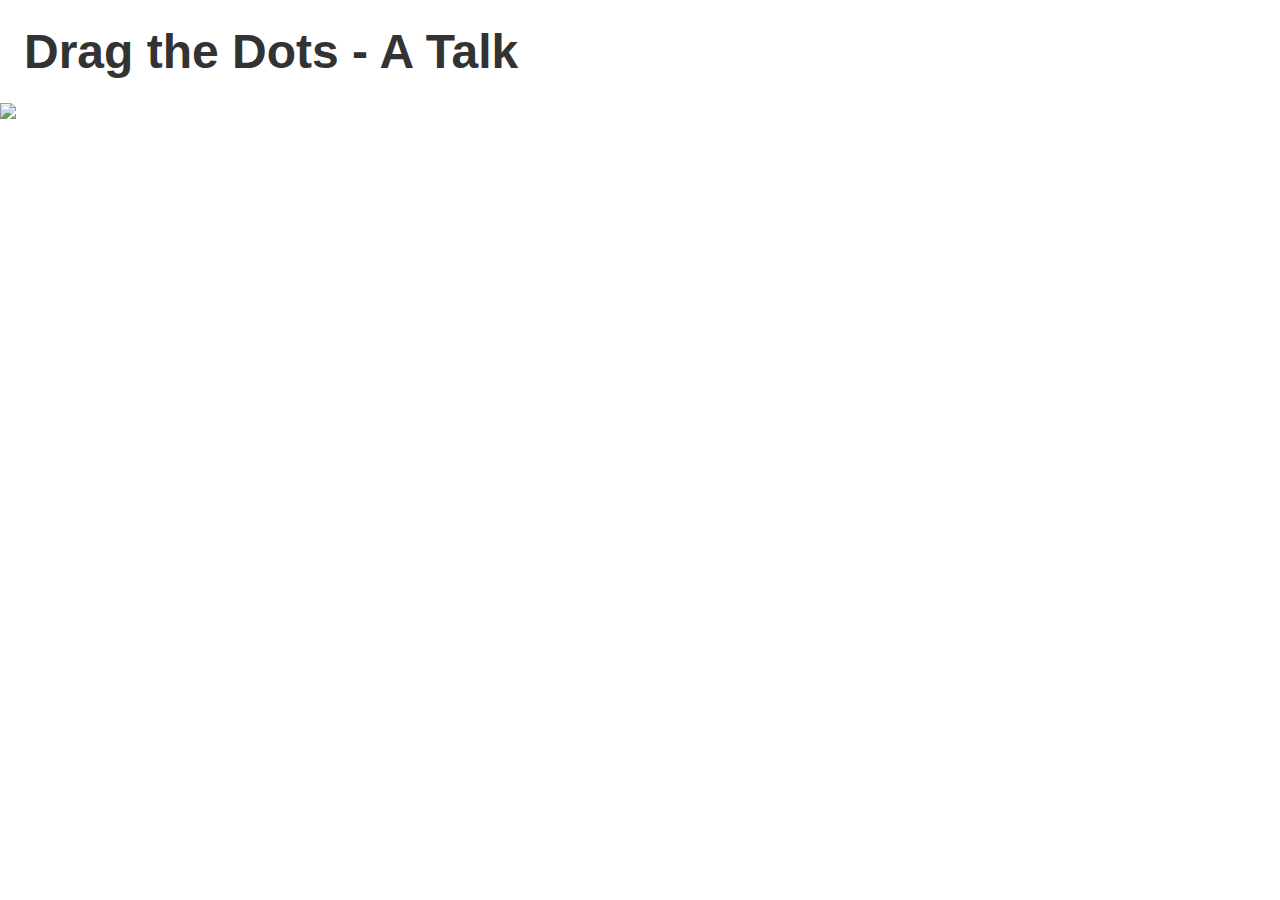
==== index.html @ fb2d1c5e "basic structure in place" ====
<!DOCTYPE>
<html>
  <head>
    <title>Drag the Dots - A Talk</title>
    <link rel="stylesheet" href="stylesheets/style.css">
    <script src='javascripts/jquery.js'></script>
    <script src="javascripts/app.js"></script>
  </head>
  <body>
    <section class='active'>
      <h2>Drag the Dots - A Talk</h2>
      <img src='#'>
    </section>
    <section>
      <h1>What is Drag the Dots?</h1>
      <ul>
        <li>A simple mobile game</li>
        <li>built with phonegap</li>
        <li>released in iOS and google play stores</li>
      </ul>
    </section>
    <section>
      <h1>How was it made? (technical)</h1>
      <ul>
        <li>Phonegap</li>
        <li>Single Page App</li>
        <li>jQuery Draggable/trig</li>
        <li>coffeescript</li>
        <li>event driven</li>
        <li>JSONP</li>
        <li>local storage</li>
      </ul>
    </section>
    <section>
      <h2>Phonegap</h2>
      <ul>
        <li>Phonegap is a native wrapper around html/css/js</li>
        <li>Everything is in a webview with a few apis</li>
        <li>Cross platform: iOS/Android/windows phone/blackberry etc</li>
        <li>Easy to write if you knwo html css/js</li>
        <li>lacks native ui/performance</li>
        <li>ideal for go it alone projects</li>
      </ul>
    </section>
    <section>
      <h2>Single Page App</h2>
      <ul>
        <li>All the markup is in one page</li>
        <li>Use JS to show and hide divs as screens</li>
        <li>JS variables are persisted due to lack of page reloads</li>
        <li>consistent styling/state</li>
      </ul>
    </section>
    <section>
      <h2>jQuery Draggable/trig</h2>
      <ul>
        <li>Simple core game mechanic</li>
        <li>stated off by just dragging divs around</li>
        <li>assigned each div a target to 'hit'</li>
        <li>simple maths using x/y/radius to determine if they collide</li>
        <li>on collision trigger the next state</li>
      </ul>
    </section>
    <section>
      <h2>coffeescript</h2>
      <ul>
        <li>coffeescript is a language that compiles to javascript</li>
        <li>Each piece of divisible functionality is seperated into a coffeescript class</li>
        <li>This structure has made it easier to add new functionality and improve areas</li>
        <li>An example of this is an experimental branch with multi touch instead of jquery ui draggable.</li>
      </ul>
    </section>
    <section>
      <h2>Event Driven</h2>
      <ul>
        <li>to keep concerns seperated alot of activity was bound to events</li>
        <li>These events allowed layouts gameplay ui screens and timers to be seperate</li>
        <li>events made it easy to hook in analytics and storage of interaction data</li>
        <li>events made for easy debugging, findt he event that isnt firing there's your bug!</li>
      </ul>
    </section>
    <section>
      <h2>JSONP</h2>
      <ul>
        <li>All of the communication with the server makes use of JSONP</li>
        <li>JSONP is a method by which you can aysnchronously communicate iwt ha server that is not your own.</li>
        <li>becuase phonegap games are not served in a traditional sense there is no chance for CORS or similar</li>
        <li>Ideally in time I will replace these jsonP calls with built in game services from apple/google.</li>
      </ul>
    </section>
    <section>
      <h2>local storage</h2>
      <ul>
        <li>In order to persist data in phonegame you have ot use the localstorage api</li>
        <li>it is a sim[ple key/value pairing via a few simple commands</li>
        <li>The local high scores and preferences are stored in local storage</li>
        <li>Local storage can theoretically be lost at any point so you can't rely upon it</li>
      </ul>
    </section>
    <section>
      <h1>How was it made? (theoretical)</h1>
      <ul>
        <li>simple mechanic</li>
        <li>multiple levels</li>
        <li>persisting user data</li>
        <li>compulsion</li>
        <li>competition</li>
        <li>updates</li>
      </ul>
    </section>
    <section>
      <h2>simple mechanic</h2>
      <ul>
        <li>People like dragging things</li>
        <li>Typically a isngle game lasts under 30 seconds</li>
        <li>The gamei s always the same, drag the dots</li>
        <li>By varying the configuration/environments the game has some variety</li>
      </ul>
    </section>
    <section>
      <h2>multiple levels</h2>
      <ul>
        <li>More levels allow different users to have preferences</li>
        <li>by adding levels there is an obvious way to extend interest in the game and provide further value</li>
        <li>Existing levels can be modified by changing colourschemes/designs</li>
      </ul>
    </section>
    <section>
      <h2>persisting user data</h2>
      <ul>
        <li>By keeping a local highscore the user is reminded how they are doin gand how far they have come</li>
        <li>data such as hits/misses/time spent are being recorded</li>
        <li>In time achievements will be unlockable for all kinds of interactions improiving engagement.</li>
      </ul>
    </section>
    <section>
      <h2>compulsion</h2>
      <ul>
        <li>After each game you get presented with a score and a chance to play again.</li>
        <li>Typically the user iwll know they can od better and will be driven to again</li>
        <li>the idea of just one more go is a powerful one</li>
        <li>by playing the game repeatedly it becomes a thing to do in the player's mind and they might well be hooked!</li>
      </ul>
    </section>
    <section>
      <h2>competition</h2>
      <ul>
        <li>The Introduction of a leadboard was devisive</li>
        <li>it encouraged some to aspire to rank highly in the leaderboards</li>
        <li>others were actively put off because 'I could never get that score'</li>
        <li>The introduction of a weekly scoreboard to democratise the process backfired</li>
        <li>Engagement has dropped over time</li>
      </ul>
    </section>
    <section>
      <h2>updates</h2>
      <ul>
        <li>Writing and maintaining updates is a huge part of games now</li>
        <li>releasing early and often is a powerful tool to
         react and provide a better experience</li>
        <li>by slowing/stopping releases over christmas I may have shot myself in the foot</li>
        <li>Many games are sustained and refreshedb y new releases</li>
      </ul>
    </section>
    <section>
      <h1>release process</h1>
      <ul>
        <li>signing up</li>
        <li>which platforms?</li>
        <li>phonegap build</li>
        <li>the cycle</li>
        <li>testing</li>
        <li>pricing</li>
      </ul>
    </section>
    <section>
      <h2>signing up</h2>
      <ul>
        <li>sign up to phonegap</li>
        <li>sign up to play store</li>
        <li>sign up to ios developer license</li>
      </ul>
    </section>
    <section>
      <h2>which platforms?</h2>
      <ul>
        <li>Android - quick release cycle</li>
        <li>iOS - large (wealthy) user base</li>
        <li>windows phone - niche market/windows development</li>
      </ul>
    </section>
    <section>
      <h2>phonegap build</h2>
      <ul>
        <li>Service provided by phonegap</li>
        <li>pulls and packages a github repo</li>
        <li>you provide certificates/provisioning</li>
        <li>downloadable ipas/apks etc</li>
      </ul>
    </section>
    <section>
      <h2>the cycle</h2>
      <ul>
        <li>write code</li>
        <li>test code</li>
        <li>push code</li>
        <li>build code</li>
        <li>test code</li>
        <li>amend code</li>
        <li>test code</li>
        <li>release code</li>
      </ul>
    </section>
    <section>
      <h2>testing</h2>
      <ul>
        <li>host code locally on a server</li>
        <li>Test in chrome first (as its webkit)</li>
        <li>Test in iOS simulator</li>
        <li>Test on android device in browser</li>
        <li>phonegap build test</li>
        <li>test on android device (as an app)</li>
        <li>test on ios device(as an app)</li>
      </ul>
    </section>
    <section>
      <h2>pricing</h2>
      <ul>
        <li>FREE!</li>
        <li>I chose free because i wasn't sure of the product and the value it would provide.</li>
        <li>as a first app released i wanted low barrier to entry for new users</li>
        <li>next app will have a longer dev cycle and be 69p</li>
        <li>tax issues and international release issues for paid apps</li>
      </ul>
    </section>
    <section>
      <h1>What next?</h1>
      <ul>
        <li>more releases</li>
        <li>multiplayer locally (ipad),</li>
        <li>more levels, new ui.</li>
        <li>hopefully other developers/designers.</li>
        <li>better code formatting.</li>
        <li>colour themes</li>
        <li>sponsorship/partnering.</li>
      </ul>
    </section>
    <section>
      <h2>more releases</h2>
      <ul>
        <li>getting back up to speed and a better pattern for releases is good</li>
        <li>idelaly eveyr two weeks or so release new functionality</li>
        <li>bundling releases too close is annoying for the user and exhausting for the developer</li>
        <li>regular releases brings order.</li>
      </ul>
    </section>
    <section>
      <h2>multiplayer locally (ipad),</h2>
      <ul>
        <li>I want to engage more with tablet users</li>
        <li>local multiplayer is lacking these days</li>
        <li>game could be pushed in new directions</li>
      </ul>
    </section>
    <section>
      <h2>more levels, new ui.</h2>
      <ul>
        <li>I have a new UI that i'm working on.</li>
        <li>as well as new levels</li>
        <li>making better use of screen real estate will improve the overall user experience</li>
        <li>more levels with better structure will help to give the game direction</li>
        <li>unlocking a level provides an alternative personal achievement to beating your own score.</li>
      </ul>
    </section>
    <section>
      <h2>hopefully other developers/designers.</h2>
      <ul>
        <li>its tough to have the discipline to keep going with one dev</li>
        <li>More developers/designers will bring new ideas</li>
        <li>working as a team gives you more than just manpower</li>
      </ul>
    </section>
    <section>
      <h2>better code formatting.</h2>
      <ul>
        <li>I think my code could be more modular and extensible</li>
        <li>I'd like to take some drag the dots code onto new projects without it affecting gameplay (screens etc)</li>
      </ul>
    </section>
    <section>
      <h2>colour themes</h2>
      <ul>
        <li>pretty colours!</li>
        <li>my colourschemes are pretty arbitrary</li>
        <li>contributed/branded colourschemes can help promote worthy projects</li>
        <li>more choice for a user is often a good thing</li>
      </ul>
    </section>
    <section>
      <h2>sponsorship/partnering.</h2>
      <ul>
        <li>again more heads are better than one</li>
        <li>If i could monetize the game i could justify devoting more time to improving it</li>
        <li>I'm reluctant to 'sell out' but it'd help the development no end!</li>
      </ul>
    </section>
    <section>
      <h2>Questions?</h2>
      <img src='images/gordon.jpg'>
    </section>
  </body>
</html>
---- stylesheets/style.css ----
body {
  margin: 0;
  padding: 0;
  font-family: sans-serif;
  width: 100%;
}

blockquote {
  background-color: #333;
  color: white;
  padding: 24px;
  font-family: "courier new";
  font-size: 24px;
  font-weight: bold; 
  display:block;
}

section {
  position: absolute;
  color: #333;
  width: 100%;
  display:none;
}

h2 {
  font-size: 48px;
  margin: 24px; }

ul li{
  font-size:36px;
  margin-bottom:12px;
}
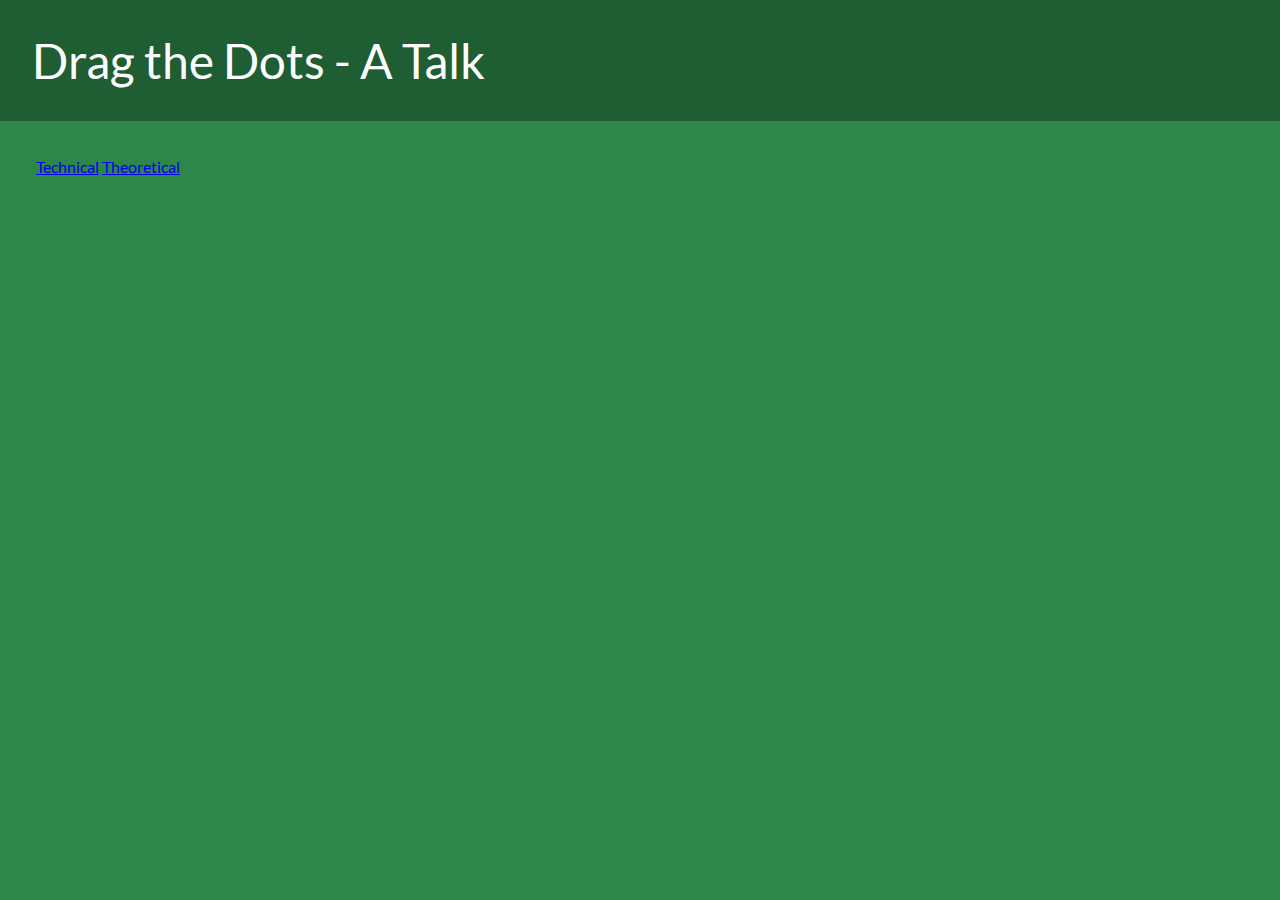
==== commit 663dd54c: "bisection and early styling" ====
--- a/index.html
+++ b/index.html
@@ -9,304 +9,8 @@
   <body>
     <section class='active'>
       <h2>Drag the Dots - A Talk</h2>
-      <img src='#'>
-    </section>
-    <section>
-      <h1>What is Drag the Dots?</h1>
-      <ul>
-        <li>A simple mobile game</li>
-        <li>built with phonegap</li>
-        <li>released in iOS and google play stores</li>
-      </ul>
-    </section>
-    <section>
-      <h1>How was it made? (technical)</h1>
-      <ul>
-        <li>Phonegap</li>
-        <li>Single Page App</li>
-        <li>jQuery Draggable/trig</li>
-        <li>coffeescript</li>
-        <li>event driven</li>
-        <li>JSONP</li>
-        <li>local storage</li>
-      </ul>
-    </section>
-    <section>
-      <h2>Phonegap</h2>
-      <ul>
-        <li>Phonegap is a native wrapper around html/css/js</li>
-        <li>Everything is in a webview with a few apis</li>
-        <li>Cross platform: iOS/Android/windows phone/blackberry etc</li>
-        <li>Easy to write if you knwo html css/js</li>
-        <li>lacks native ui/performance</li>
-        <li>ideal for go it alone projects</li>
-      </ul>
-    </section>
-    <section>
-      <h2>Single Page App</h2>
-      <ul>
-        <li>All the markup is in one page</li>
-        <li>Use JS to show and hide divs as screens</li>
-        <li>JS variables are persisted due to lack of page reloads</li>
-        <li>consistent styling/state</li>
-      </ul>
-    </section>
-    <section>
-      <h2>jQuery Draggable/trig</h2>
-      <ul>
-        <li>Simple core game mechanic</li>
-        <li>stated off by just dragging divs around</li>
-        <li>assigned each div a target to 'hit'</li>
-        <li>simple maths using x/y/radius to determine if they collide</li>
-        <li>on collision trigger the next state</li>
-      </ul>
-    </section>
-    <section>
-      <h2>coffeescript</h2>
-      <ul>
-        <li>coffeescript is a language that compiles to javascript</li>
-        <li>Each piece of divisible functionality is seperated into a coffeescript class</li>
-        <li>This structure has made it easier to add new functionality and improve areas</li>
-        <li>An example of this is an experimental branch with multi touch instead of jquery ui draggable.</li>
-      </ul>
-    </section>
-    <section>
-      <h2>Event Driven</h2>
-      <ul>
-        <li>to keep concerns seperated alot of activity was bound to events</li>
-        <li>These events allowed layouts gameplay ui screens and timers to be seperate</li>
-        <li>events made it easy to hook in analytics and storage of interaction data</li>
-        <li>events made for easy debugging, findt he event that isnt firing there's your bug!</li>
-      </ul>
-    </section>
-    <section>
-      <h2>JSONP</h2>
-      <ul>
-        <li>All of the communication with the server makes use of JSONP</li>
-        <li>JSONP is a method by which you can aysnchronously communicate iwt ha server that is not your own.</li>
-        <li>becuase phonegap games are not served in a traditional sense there is no chance for CORS or similar</li>
-        <li>Ideally in time I will replace these jsonP calls with built in game services from apple/google.</li>
-      </ul>
-    </section>
-    <section>
-      <h2>local storage</h2>
-      <ul>
-        <li>In order to persist data in phonegame you have ot use the localstorage api</li>
-        <li>it is a sim[ple key/value pairing via a few simple commands</li>
-        <li>The local high scores and preferences are stored in local storage</li>
-        <li>Local storage can theoretically be lost at any point so you can't rely upon it</li>
-      </ul>
-    </section>
-    <section>
-      <h1>How was it made? (theoretical)</h1>
-      <ul>
-        <li>simple mechanic</li>
-        <li>multiple levels</li>
-        <li>persisting user data</li>
-        <li>compulsion</li>
-        <li>competition</li>
-        <li>updates</li>
-      </ul>
-    </section>
-    <section>
-      <h2>simple mechanic</h2>
-      <ul>
-        <li>People like dragging things</li>
-        <li>Typically a isngle game lasts under 30 seconds</li>
-        <li>The gamei s always the same, drag the dots</li>
-        <li>By varying the configuration/environments the game has some variety</li>
-      </ul>
-    </section>
-    <section>
-      <h2>multiple levels</h2>
-      <ul>
-        <li>More levels allow different users to have preferences</li>
-        <li>by adding levels there is an obvious way to extend interest in the game and provide further value</li>
-        <li>Existing levels can be modified by changing colourschemes/designs</li>
-      </ul>
-    </section>
-    <section>
-      <h2>persisting user data</h2>
-      <ul>
-        <li>By keeping a local highscore the user is reminded how they are doin gand how far they have come</li>
-        <li>data such as hits/misses/time spent are being recorded</li>
-        <li>In time achievements will be unlockable for all kinds of interactions improiving engagement.</li>
-      </ul>
-    </section>
-    <section>
-      <h2>compulsion</h2>
-      <ul>
-        <li>After each game you get presented with a score and a chance to play again.</li>
-        <li>Typically the user iwll know they can od better and will be driven to again</li>
-        <li>the idea of just one more go is a powerful one</li>
-        <li>by playing the game repeatedly it becomes a thing to do in the player's mind and they might well be hooked!</li>
-      </ul>
-    </section>
-    <section>
-      <h2>competition</h2>
-      <ul>
-        <li>The Introduction of a leadboard was devisive</li>
-        <li>it encouraged some to aspire to rank highly in the leaderboards</li>
-        <li>others were actively put off because 'I could never get that score'</li>
-        <li>The introduction of a weekly scoreboard to democratise the process backfired</li>
-        <li>Engagement has dropped over time</li>
-      </ul>
-    </section>
-    <section>
-      <h2>updates</h2>
-      <ul>
-        <li>Writing and maintaining updates is a huge part of games now</li>
-        <li>releasing early and often is a powerful tool to
-         react and provide a better experience</li>
-        <li>by slowing/stopping releases over christmas I may have shot myself in the foot</li>
-        <li>Many games are sustained and refreshedb y new releases</li>
-      </ul>
-    </section>
-    <section>
-      <h1>release process</h1>
-      <ul>
-        <li>signing up</li>
-        <li>which platforms?</li>
-        <li>phonegap build</li>
-        <li>the cycle</li>
-        <li>testing</li>
-        <li>pricing</li>
-      </ul>
-    </section>
-    <section>
-      <h2>signing up</h2>
-      <ul>
-        <li>sign up to phonegap</li>
-        <li>sign up to play store</li>
-        <li>sign up to ios developer license</li>
-      </ul>
-    </section>
-    <section>
-      <h2>which platforms?</h2>
-      <ul>
-        <li>Android - quick release cycle</li>
-        <li>iOS - large (wealthy) user base</li>
-        <li>windows phone - niche market/windows development</li>
-      </ul>
-    </section>
-    <section>
-      <h2>phonegap build</h2>
-      <ul>
-        <li>Service provided by phonegap</li>
-        <li>pulls and packages a github repo</li>
-        <li>you provide certificates/provisioning</li>
-        <li>downloadable ipas/apks etc</li>
-      </ul>
-    </section>
-    <section>
-      <h2>the cycle</h2>
-      <ul>
-        <li>write code</li>
-        <li>test code</li>
-        <li>push code</li>
-        <li>build code</li>
-        <li>test code</li>
-        <li>amend code</li>
-        <li>test code</li>
-        <li>release code</li>
-      </ul>
-    </section>
-    <section>
-      <h2>testing</h2>
-      <ul>
-        <li>host code locally on a server</li>
-        <li>Test in chrome first (as its webkit)</li>
-        <li>Test in iOS simulator</li>
-        <li>Test on android device in browser</li>
-        <li>phonegap build test</li>
-        <li>test on android device (as an app)</li>
-        <li>test on ios device(as an app)</li>
-      </ul>
-    </section>
-    <section>
-      <h2>pricing</h2>
-      <ul>
-        <li>FREE!</li>
-        <li>I chose free because i wasn't sure of the product and the value it would provide.</li>
-        <li>as a first app released i wanted low barrier to entry for new users</li>
-        <li>next app will have a longer dev cycle and be 69p</li>
-        <li>tax issues and international release issues for paid apps</li>
-      </ul>
-    </section>
-    <section>
-      <h1>What next?</h1>
-      <ul>
-        <li>more releases</li>
-        <li>multiplayer locally (ipad),</li>
-        <li>more levels, new ui.</li>
-        <li>hopefully other developers/designers.</li>
-        <li>better code formatting.</li>
-        <li>colour themes</li>
-        <li>sponsorship/partnering.</li>
-      </ul>
-    </section>
-    <section>
-      <h2>more releases</h2>
-      <ul>
-        <li>getting back up to speed and a better pattern for releases is good</li>
-        <li>idelaly eveyr two weeks or so release new functionality</li>
-        <li>bundling releases too close is annoying for the user and exhausting for the developer</li>
-        <li>regular releases brings order.</li>
-      </ul>
-    </section>
-    <section>
-      <h2>multiplayer locally (ipad),</h2>
-      <ul>
-        <li>I want to engage more with tablet users</li>
-        <li>local multiplayer is lacking these days</li>
-        <li>game could be pushed in new directions</li>
-      </ul>
-    </section>
-    <section>
-      <h2>more levels, new ui.</h2>
-      <ul>
-        <li>I have a new UI that i'm working on.</li>
-        <li>as well as new levels</li>
-        <li>making better use of screen real estate will improve the overall user experience</li>
-        <li>more levels with better structure will help to give the game direction</li>
-        <li>unlocking a level provides an alternative personal achievement to beating your own score.</li>
-      </ul>
-    </section>
-    <section>
-      <h2>hopefully other developers/designers.</h2>
-      <ul>
-        <li>its tough to have the discipline to keep going with one dev</li>
-        <li>More developers/designers will bring new ideas</li>
-        <li>working as a team gives you more than just manpower</li>
-      </ul>
-    </section>
-    <section>
-      <h2>better code formatting.</h2>
-      <ul>
-        <li>I think my code could be more modular and extensible</li>
-        <li>I'd like to take some drag the dots code onto new projects without it affecting gameplay (screens etc)</li>
-      </ul>
-    </section>
-    <section>
-      <h2>colour themes</h2>
-      <ul>
-        <li>pretty colours!</li>
-        <li>my colourschemes are pretty arbitrary</li>
-        <li>contributed/branded colourschemes can help promote worthy projects</li>
-        <li>more choice for a user is often a good thing</li>
-      </ul>
-    </section>
-    <section>
-      <h2>sponsorship/partnering.</h2>
-      <ul>
-        <li>again more heads are better than one</li>
-        <li>If i could monetize the game i could justify devoting more time to improving it</li>
-        <li>I'm reluctant to 'sell out' but it'd help the development no end!</li>
-      </ul>
-    </section>
-    <section>
-      <h2>Questions?</h2>
-      <img src='images/gordon.jpg'>
+      <a href="technical.html" class="decider">Technical</a>
+      <a href="theoretical.html" class="decider">Theoretical</a>
     </section>
   </body>
 </html>--- a/stylesheets/style.css
+++ b/stylesheets/style.css
@@ -1,9 +1,450 @@
-body {
-  margin: 0;
-  padding: 0;
-  font-family: sans-serif;
+/*!
+ *  Font Awesome 4.0.3 by @davegandy - http://fontawesome.io - @fontawesome
+ *  License - http://fontawesome.io/license (Font: SIL OFL 1.1, CSS: MIT License)
+ */@font-face{font-family:'FontAwesome';src:url('fonts/fontawesome-webfont.eot?v=4.0.3');src:url('fonts/fontawesome-webfont.eot?#iefix&v=4.0.3') format('embedded-opentype'),url('fonts/fontawesome-webfont.woff?v=4.0.3') format('woff'),url('fonts/fontawesome-webfont.ttf?v=4.0.3') format('truetype'),url('fonts/fontawesome-webfont.svg?v=4.0.3#fontawesomeregular') format('svg');font-weight:normal;font-style:normal}.fa{display:inline-block;font-family:FontAwesome;font-style:normal;font-weight:normal;line-height:1;-webkit-font-smoothing:antialiased;-moz-osx-font-smoothing:grayscale}.fa-lg{font-size:1.3333333333333333em;line-height:.75em;vertical-align:-15%}.fa-2x{font-size:2em}.fa-3x{font-size:3em}.fa-4x{font-size:4em}.fa-5x{font-size:5em}.fa-fw{width:1.2857142857142858em;text-align:center}.fa-ul{padding-left:0;margin-left:2.142857142857143em;list-style-type:none}.fa-ul>li{position:relative}.fa-li{position:absolute;left:-2.142857142857143em;width:2.142857142857143em;top:.14285714285714285em;text-align:center}.fa-li.fa-lg{left:-1.8571428571428572em}.fa-border{padding:.2em .25em .15em;border:solid .08em #eee;border-radius:.1em}.pull-right{float:right}.pull-left{float:left}.fa.pull-left{margin-right:.3em}.fa.pull-right{margin-left:.3em}.fa-spin{-webkit-animation:spin 2s infinite linear;-moz-animation:spin 2s infinite linear;-o-animation:spin 2s infinite linear;animation:spin 2s infinite linear}@-moz-keyframes spin{0%{-moz-transform:rotate(0deg)}100%{-moz-transform:rotate(359deg)}}@-webkit-keyframes spin{0%{-webkit-transform:rotate(0deg)}100%{-webkit-transform:rotate(359deg)}}@-o-keyframes spin{0%{-o-transform:rotate(0deg)}100%{-o-transform:rotate(359deg)}}@-ms-keyframes spin{0%{-ms-transform:rotate(0deg)}100%{-ms-transform:rotate(359deg)}}@keyframes spin{0%{transform:rotate(0deg)}100%{transform:rotate(359deg)}}.fa-rotate-90{filter:progid:DXImageTransform.Microsoft.BasicImage(rotation=1);-webkit-transform:rotate(90deg);-moz-transform:rotate(90deg);-ms-transform:rotate(90deg);-o-transform:rotate(90deg);transform:rotate(90deg)}.fa-rotate-180{filter:progid:DXImageTransform.Microsoft.BasicImage(rotation=2);-webkit-transform:rotate(180deg);-moz-transform:rotate(180deg);-ms-transform:rotate(180deg);-o-transform:rotate(180deg);transform:rotate(180deg)}.fa-rotate-270{filter:progid:DXImageTransform.Microsoft.BasicImage(rotation=3);-webkit-transform:rotate(270deg);-moz-transform:rotate(270deg);-ms-transform:rotate(270deg);-o-transform:rotate(270deg);transform:rotate(270deg)}.fa-flip-horizontal{filter:progid:DXImageTransform.Microsoft.BasicImage(rotation=0,mirror=1);-webkit-transform:scale(-1,1);-moz-transform:scale(-1,1);-ms-transform:scale(-1,1);-o-transform:scale(-1,1);transform:scale(-1,1)}.fa-flip-vertical{filter:progid:DXImageTransform.Microsoft.BasicImage(rotation=2,mirror=1);-webkit-transform:scale(1,-1);-moz-transform:scale(1,-1);-ms-transform:scale(1,-1);-o-transform:scale(1,-1);transform:scale(1,-1)}.fa-stack{position:relative;display:inline-block;width:2em;height:2em;line-height:2em;vertical-align:middle}.fa-stack-1x,.fa-stack-2x{position:absolute;left:0;width:100%;text-align:center}.fa-stack-1x{line-height:inherit}.fa-stack-2x{font-size:2em}.fa-inverse{color:#fff}.fa-glass:before{content:"\f000"}.fa-music:before{content:"\f001"}.fa-search:before{content:"\f002"}.fa-envelope-o:before{content:"\f003"}.fa-heart:before{content:"\f004"}.fa-star:before{content:"\f005"}.fa-star-o:before{content:"\f006"}.fa-user:before{content:"\f007"}.fa-film:before{content:"\f008"}.fa-th-large:before{content:"\f009"}.fa-th:before{content:"\f00a"}.fa-th-list:before{content:"\f00b"}.fa-check:before{content:"\f00c"}.fa-times:before{content:"\f00d"}.fa-search-plus:before{content:"\f00e"}.fa-search-minus:before{content:"\f010"}.fa-power-off:before{content:"\f011"}.fa-signal:before{content:"\f012"}.fa-gear:before,.fa-cog:before{content:"\f013"}.fa-trash-o:before{content:"\f014"}.fa-home:before{content:"\f015"}.fa-file-o:before{content:"\f016"}.fa-clock-o:before{content:"\f017"}.fa-road:before{content:"\f018"}.fa-download:before{content:"\f019"}.fa-arrow-circle-o-down:before{content:"\f01a"}.fa-arrow-circle-o-up:before{content:"\f01b"}.fa-inbox:before{content:"\f01c"}.fa-play-circle-o:before{content:"\f01d"}.fa-rotate-right:before,.fa-repeat:before{content:"\f01e"}.fa-refresh:before{content:"\f021"}.fa-list-alt:before{content:"\f022"}.fa-lock:before{content:"\f023"}.fa-flag:before{content:"\f024"}.fa-headphones:before{content:"\f025"}.fa-volume-off:before{content:"\f026"}.fa-volume-down:before{content:"\f027"}.fa-volume-up:before{content:"\f028"}.fa-qrcode:before{content:"\f029"}.fa-barcode:before{content:"\f02a"}.fa-tag:before{content:"\f02b"}.fa-tags:before{content:"\f02c"}.fa-book:before{content:"\f02d"}.fa-bookmark:before{content:"\f02e"}.fa-print:before{content:"\f02f"}.fa-camera:before{content:"\f030"}.fa-font:before{content:"\f031"}.fa-bold:before{content:"\f032"}.fa-italic:before{content:"\f033"}.fa-text-height:before{content:"\f034"}.fa-text-width:before{content:"\f035"}.fa-align-left:before{content:"\f036"}.fa-align-center:before{content:"\f037"}.fa-align-right:before{content:"\f038"}.fa-align-justify:before{content:"\f039"}.fa-list:before{content:"\f03a"}.fa-dedent:before,.fa-outdent:before{content:"\f03b"}.fa-indent:before{content:"\f03c"}.fa-video-camera:before{content:"\f03d"}.fa-picture-o:before{content:"\f03e"}.fa-pencil:before{content:"\f040"}.fa-map-marker:before{content:"\f041"}.fa-adjust:before{content:"\f042"}.fa-tint:before{content:"\f043"}.fa-edit:before,.fa-pencil-square-o:before{content:"\f044"}.fa-share-square-o:before{content:"\f045"}.fa-check-square-o:before{content:"\f046"}.fa-arrows:before{content:"\f047"}.fa-step-backward:before{content:"\f048"}.fa-fast-backward:before{content:"\f049"}.fa-backward:before{content:"\f04a"}.fa-play:before{content:"\f04b"}.fa-pause:before{content:"\f04c"}.fa-stop:before{content:"\f04d"}.fa-forward:before{content:"\f04e"}.fa-fast-forward:before{content:"\f050"}.fa-step-forward:before{content:"\f051"}.fa-eject:before{content:"\f052"}.fa-chevron-left:before{content:"\f053"}.fa-chevron-right:before{content:"\f054"}.fa-plus-circle:before{content:"\f055"}.fa-minus-circle:before{content:"\f056"}.fa-times-circle:before{content:"\f057"}.fa-check-circle:before{content:"\f058"}.fa-question-circle:before{content:"\f059"}.fa-info-circle:before{content:"\f05a"}.fa-crosshairs:before{content:"\f05b"}.fa-times-circle-o:before{content:"\f05c"}.fa-check-circle-o:before{content:"\f05d"}.fa-ban:before{content:"\f05e"}.fa-arrow-left:before{content:"\f060"}.fa-arrow-right:before{content:"\f061"}.fa-arrow-up:before{content:"\f062"}.fa-arrow-down:before{content:"\f063"}.fa-mail-forward:before,.fa-share:before{content:"\f064"}.fa-expand:before{content:"\f065"}.fa-compress:before{content:"\f066"}.fa-plus:before{content:"\f067"}.fa-minus:before{content:"\f068"}.fa-asterisk:before{content:"\f069"}.fa-exclamation-circle:before{content:"\f06a"}.fa-gift:before{content:"\f06b"}.fa-leaf:before{content:"\f06c"}.fa-fire:before{content:"\f06d"}.fa-eye:before{content:"\f06e"}.fa-eye-slash:before{content:"\f070"}.fa-warning:before,.fa-exclamation-triangle:before{content:"\f071"}.fa-plane:before{content:"\f072"}.fa-calendar:before{content:"\f073"}.fa-random:before{content:"\f074"}.fa-comment:before{content:"\f075"}.fa-magnet:before{content:"\f076"}.fa-chevron-up:before{content:"\f077"}.fa-chevron-down:before{content:"\f078"}.fa-retweet:before{content:"\f079"}.fa-shopping-cart:before{content:"\f07a"}.fa-folder:before{content:"\f07b"}.fa-folder-open:before{content:"\f07c"}.fa-arrows-v:before{content:"\f07d"}.fa-arrows-h:before{content:"\f07e"}.fa-bar-chart-o:before{content:"\f080"}.fa-twitter-square:before{content:"\f081"}.fa-facebook-square:before{content:"\f082"}.fa-camera-retro:before{content:"\f083"}.fa-key:before{content:"\f084"}.fa-gears:before,.fa-cogs:before{content:"\f085"}.fa-comments:before{content:"\f086"}.fa-thumbs-o-up:before{content:"\f087"}.fa-thumbs-o-down:before{content:"\f088"}.fa-star-half:before{content:"\f089"}.fa-heart-o:before{content:"\f08a"}.fa-sign-out:before{content:"\f08b"}.fa-linkedin-square:before{content:"\f08c"}.fa-thumb-tack:before{content:"\f08d"}.fa-external-link:before{content:"\f08e"}.fa-sign-in:before{content:"\f090"}.fa-trophy:before{content:"\f091"}.fa-github-square:before{content:"\f092"}.fa-upload:before{content:"\f093"}.fa-lemon-o:before{content:"\f094"}.fa-phone:before{content:"\f095"}.fa-square-o:before{content:"\f096"}.fa-bookmark-o:before{content:"\f097"}.fa-phone-square:before{content:"\f098"}.fa-twitter:before{content:"\f099"}.fa-facebook:before{content:"\f09a"}.fa-github:before{content:"\f09b"}.fa-unlock:before{content:"\f09c"}.fa-credit-card:before{content:"\f09d"}.fa-rss:before{content:"\f09e"}.fa-hdd-o:before{content:"\f0a0"}.fa-bullhorn:before{content:"\f0a1"}.fa-bell:before{content:"\f0f3"}.fa-certificate:before{content:"\f0a3"}.fa-hand-o-right:before{content:"\f0a4"}.fa-hand-o-left:before{content:"\f0a5"}.fa-hand-o-up:before{content:"\f0a6"}.fa-hand-o-down:before{content:"\f0a7"}.fa-arrow-circle-left:before{content:"\f0a8"}.fa-arrow-circle-right:before{content:"\f0a9"}.fa-arrow-circle-up:before{content:"\f0aa"}.fa-arrow-circle-down:before{content:"\f0ab"}.fa-globe:before{content:"\f0ac"}.fa-wrench:before{content:"\f0ad"}.fa-tasks:before{content:"\f0ae"}.fa-filter:before{content:"\f0b0"}.fa-briefcase:before{content:"\f0b1"}.fa-arrows-alt:before{content:"\f0b2"}.fa-group:before,.fa-users:before{content:"\f0c0"}.fa-chain:before,.fa-link:before{content:"\f0c1"}.fa-cloud:before{content:"\f0c2"}.fa-flask:before{content:"\f0c3"}.fa-cut:before,.fa-scissors:before{content:"\f0c4"}.fa-copy:before,.fa-files-o:before{content:"\f0c5"}.fa-paperclip:before{content:"\f0c6"}.fa-save:before,.fa-floppy-o:before{content:"\f0c7"}.fa-square:before{content:"\f0c8"}.fa-bars:before{content:"\f0c9"}.fa-list-ul:before{content:"\f0ca"}.fa-list-ol:before{content:"\f0cb"}.fa-strikethrough:before{content:"\f0cc"}.fa-underline:before{content:"\f0cd"}.fa-table:before{content:"\f0ce"}.fa-magic:before{content:"\f0d0"}.fa-truck:before{content:"\f0d1"}.fa-pinterest:before{content:"\f0d2"}.fa-pinterest-square:before{content:"\f0d3"}.fa-google-plus-square:before{content:"\f0d4"}.fa-google-plus:before{content:"\f0d5"}.fa-money:before{content:"\f0d6"}.fa-caret-down:before{content:"\f0d7"}.fa-caret-up:before{content:"\f0d8"}.fa-caret-left:before{content:"\f0d9"}.fa-caret-right:before{content:"\f0da"}.fa-columns:before{content:"\f0db"}.fa-unsorted:before,.fa-sort:before{content:"\f0dc"}.fa-sort-down:before,.fa-sort-asc:before{content:"\f0dd"}.fa-sort-up:before,.fa-sort-desc:before{content:"\f0de"}.fa-envelope:before{content:"\f0e0"}.fa-linkedin:before{content:"\f0e1"}.fa-rotate-left:before,.fa-undo:before{content:"\f0e2"}.fa-legal:before,.fa-gavel:before{content:"\f0e3"}.fa-dashboard:before,.fa-tachometer:before{content:"\f0e4"}.fa-comment-o:before{content:"\f0e5"}.fa-comments-o:before{content:"\f0e6"}.fa-flash:before,.fa-bolt:before{content:"\f0e7"}.fa-sitemap:before{content:"\f0e8"}.fa-umbrella:before{content:"\f0e9"}.fa-paste:before,.fa-clipboard:before{content:"\f0ea"}.fa-lightbulb-o:before{content:"\f0eb"}.fa-exchange:before{content:"\f0ec"}.fa-cloud-download:before{content:"\f0ed"}.fa-cloud-upload:before{content:"\f0ee"}.fa-user-md:before{content:"\f0f0"}.fa-stethoscope:before{content:"\f0f1"}.fa-suitcase:before{content:"\f0f2"}.fa-bell-o:before{content:"\f0a2"}.fa-coffee:before{content:"\f0f4"}.fa-cutlery:before{content:"\f0f5"}.fa-file-text-o:before{content:"\f0f6"}.fa-building-o:before{content:"\f0f7"}.fa-hospital-o:before{content:"\f0f8"}.fa-ambulance:before{content:"\f0f9"}.fa-medkit:before{content:"\f0fa"}.fa-fighter-jet:before{content:"\f0fb"}.fa-beer:before{content:"\f0fc"}.fa-h-square:before{content:"\f0fd"}.fa-plus-square:before{content:"\f0fe"}.fa-angle-double-left:before{content:"\f100"}.fa-angle-double-right:before{content:"\f101"}.fa-angle-double-up:before{content:"\f102"}.fa-angle-double-down:before{content:"\f103"}.fa-angle-left:before{content:"\f104"}.fa-angle-right:before{content:"\f105"}.fa-angle-up:before{content:"\f106"}.fa-angle-down:before{content:"\f107"}.fa-desktop:before{content:"\f108"}.fa-laptop:before{content:"\f109"}.fa-tablet:before{content:"\f10a"}.fa-mobile-phone:before,.fa-mobile:before{content:"\f10b"}.fa-circle-o:before{content:"\f10c"}.fa-quote-left:before{content:"\f10d"}.fa-quote-right:before{content:"\f10e"}.fa-spinner:before{content:"\f110"}.fa-circle:before{content:"\f111"}.fa-mail-reply:before,.fa-reply:before{content:"\f112"}.fa-github-alt:before{content:"\f113"}.fa-folder-o:before{content:"\f114"}.fa-folder-open-o:before{content:"\f115"}.fa-smile-o:before{content:"\f118"}.fa-frown-o:before{content:"\f119"}.fa-meh-o:before{content:"\f11a"}.fa-gamepad:before{content:"\f11b"}.fa-keyboard-o:before{content:"\f11c"}.fa-flag-o:before{content:"\f11d"}.fa-flag-checkered:before{content:"\f11e"}.fa-terminal:before{content:"\f120"}.fa-code:before{content:"\f121"}.fa-reply-all:before{content:"\f122"}.fa-mail-reply-all:before{content:"\f122"}.fa-star-half-empty:before,.fa-star-half-full:before,.fa-star-half-o:before{content:"\f123"}.fa-location-arrow:before{content:"\f124"}.fa-crop:before{content:"\f125"}.fa-code-fork:before{content:"\f126"}.fa-unlink:before,.fa-chain-broken:before{content:"\f127"}.fa-question:before{content:"\f128"}.fa-info:before{content:"\f129"}.fa-exclamation:before{content:"\f12a"}.fa-superscript:before{content:"\f12b"}.fa-subscript:before{content:"\f12c"}.fa-eraser:before{content:"\f12d"}.fa-puzzle-piece:before{content:"\f12e"}.fa-microphone:before{content:"\f130"}.fa-microphone-slash:before{content:"\f131"}.fa-shield:before{content:"\f132"}.fa-calendar-o:before{content:"\f133"}.fa-fire-extinguisher:before{content:"\f134"}.fa-rocket:before{content:"\f135"}.fa-maxcdn:before{content:"\f136"}.fa-chevron-circle-left:before{content:"\f137"}.fa-chevron-circle-right:before{content:"\f138"}.fa-chevron-circle-up:before{content:"\f139"}.fa-chevron-circle-down:before{content:"\f13a"}.fa-html5:before{content:"\f13b"}.fa-css3:before{content:"\f13c"}.fa-anchor:before{content:"\f13d"}.fa-unlock-alt:before{content:"\f13e"}.fa-bullseye:before{content:"\f140"}.fa-ellipsis-h:before{content:"\f141"}.fa-ellipsis-v:before{content:"\f142"}.fa-rss-square:before{content:"\f143"}.fa-play-circle:before{content:"\f144"}.fa-ticket:before{content:"\f145"}.fa-minus-square:before{content:"\f146"}.fa-minus-square-o:before{content:"\f147"}.fa-level-up:before{content:"\f148"}.fa-level-down:before{content:"\f149"}.fa-check-square:before{content:"\f14a"}.fa-pencil-square:before{content:"\f14b"}.fa-external-link-square:before{content:"\f14c"}.fa-share-square:before{content:"\f14d"}.fa-compass:before{content:"\f14e"}.fa-toggle-down:before,.fa-caret-square-o-down:before{content:"\f150"}.fa-toggle-up:before,.fa-caret-square-o-up:before{content:"\f151"}.fa-toggle-right:before,.fa-caret-square-o-right:before{content:"\f152"}.fa-euro:before,.fa-eur:before{content:"\f153"}.fa-gbp:before{content:"\f154"}.fa-dollar:before,.fa-usd:before{content:"\f155"}.fa-rupee:before,.fa-inr:before{content:"\f156"}.fa-cny:before,.fa-rmb:before,.fa-yen:before,.fa-jpy:before{content:"\f157"}.fa-ruble:before,.fa-rouble:before,.fa-rub:before{content:"\f158"}.fa-won:before,.fa-krw:before{content:"\f159"}.fa-bitcoin:before,.fa-btc:before{content:"\f15a"}.fa-file:before{content:"\f15b"}.fa-file-text:before{content:"\f15c"}.fa-sort-alpha-asc:before{content:"\f15d"}.fa-sort-alpha-desc:before{content:"\f15e"}.fa-sort-amount-asc:before{content:"\f160"}.fa-sort-amount-desc:before{content:"\f161"}.fa-sort-numeric-asc:before{content:"\f162"}.fa-sort-numeric-desc:before{content:"\f163"}.fa-thumbs-up:before{content:"\f164"}.fa-thumbs-down:before{content:"\f165"}.fa-youtube-square:before{content:"\f166"}.fa-youtube:before{content:"\f167"}.fa-xing:before{content:"\f168"}.fa-xing-square:before{content:"\f169"}.fa-youtube-play:before{content:"\f16a"}.fa-dropbox:before{content:"\f16b"}.fa-stack-overflow:before{content:"\f16c"}.fa-instagram:before{content:"\f16d"}.fa-flickr:before{content:"\f16e"}.fa-adn:before{content:"\f170"}.fa-bitbucket:before{content:"\f171"}.fa-bitbucket-square:before{content:"\f172"}.fa-tumblr:before{content:"\f173"}.fa-tumblr-square:before{content:"\f174"}.fa-long-arrow-down:before{content:"\f175"}.fa-long-arrow-up:before{content:"\f176"}.fa-long-arrow-left:before{content:"\f177"}.fa-long-arrow-right:before{content:"\f178"}.fa-apple:before{content:"\f179"}.fa-windows:before{content:"\f17a"}.fa-android:before{content:"\f17b"}.fa-linux:before{content:"\f17c"}.fa-dribbble:before{content:"\f17d"}.fa-skype:before{content:"\f17e"}.fa-foursquare:before{content:"\f180"}.fa-trello:before{content:"\f181"}.fa-female:before{content:"\f182"}.fa-male:before{content:"\f183"}.fa-gittip:before{content:"\f184"}.fa-sun-o:before{content:"\f185"}.fa-moon-o:before{content:"\f186"}.fa-archive:before{content:"\f187"}.fa-bug:before{content:"\f188"}.fa-vk:before{content:"\f189"}.fa-weibo:before{content:"\f18a"}.fa-renren:before{content:"\f18b"}.fa-pagelines:before{content:"\f18c"}.fa-stack-exchange:before{content:"\f18d"}.fa-arrow-circle-o-right:before{content:"\f18e"}.fa-arrow-circle-o-left:before{content:"\f190"}.fa-toggle-left:before,.fa-caret-square-o-left:before{content:"\f191"}.fa-dot-circle-o:before{content:"\f192"}.fa-wheelchair:before{content:"\f193"}.fa-vimeo-square:before{content:"\f194"}.fa-turkish-lira:before,.fa-try:before{content:"\f195"}.fa-plus-square-o:before{content:"\f196"}
+@font-face {
+  font-family: 'Lato';
+  font-style: normal;
+  font-weight: 300;
+  src: url(light.ttf) format('truetype');
+}
+@font-face {
+  font-family: 'Lato';
+  font-style: normal;
+  font-weight: 400;
+  src: url(normal.ttf) format('truetype');
+}
+@font-face {
+  font-family: 'Lato';
+  font-style: normal;
+  font-weight: 700;
+  src: url(bold.ttf) format('truetype');
+}
+@keyframes rotate
+{
+    from {transform:rotate(0deg);}
+    to {transform:rotate(360deg);}
+}
+
+@-webkit-keyframes rotate /* Safari and Chrome */
+{
+    from {-webkit-transform:rotate(0deg);}
+    to {-webkit-transform:rotate(360deg);}
+}
+
+@keyframes moving
+{
+  0 { 
+    top:0;
+    left:0;  
+  }
+  20% {
+    top:0;
+    left:15px;
+  }
+  40% {
+    top:15px;
+    left:15px;
+  }
+  60% {
+    top:15px;
+    left:0px;
+  }
+  80% {
+    top:5px;
+    left:10px;
+  }
+  100% { 
+    top:0;
+    left:0; 
+  }
+}
+@-webkit-keyframes moving
+{
+  0 { 
+    top:0;
+    left:0;  
+  }
+  20% {
+    top:0;
+    left:15px;
+  }
+  40% {
+    top:15px;
+    left:15px;
+  }
+  60% {
+    top:15px;
+    left:0px;
+  }
+  80% {
+    top:5px;
+    left:10px;
+  }
+  100% { 
+    top:0;
+    left:0; 
+  }
+}
+
+*{
+  -webkit-tap-highlight-color: rgba(0, 0, 0, 0);
+  margin:0;
+  padding:0;
+  -webkit-touch-callout: none;
+  -webkit-user-select: none;
+  -khtml-user-select: none;
+  -moz-user-select: none;
+  -ms-user-select: none;
+  user-select: none;
+  font-weight: 400;
+}
+article{
+  text-align: center;
+}
+.screen{
+  position:absolute;
+  width:100%;
+  box-sizing:border-box;
+  -webkit-box-sizing:border-box;
+  -moz-box-sizing:border-box;
+  -ms-box-sizing:border-box;
+  padding:16px;
+  top:0;
+  left:0;
+  display: none;
+  height:100%;
+}
+#intro{
+  overflow:hidden;
+}
+#container{
+  transform: translate3d(0,0,0);
+  -webkit-transform: translate3d(0,0,0);
+  overflow:hidden;
+}
+#highScores,
+#options,
+#scores,
+#score{
+  height:auto;
+}
+#start nav:last-child a.btn.big{
+  margin-bottom:16px;
+}
+h2{
+  font-size:36px;
+  font-weight:400;
+  color:white;
+  padding: 16px 0;
+  background: rgba(0,0,0,0.3);
+  margin: -16px;
+  margin-bottom:16px;
+  position:relative;
+}
+#container h2{
+  position:absolute;
+  z-index:2000;
+  top:0;
+  left:0;
+  text-align: center;
+  font-size:36px;
+  color:white;
+  width:100%;
+  pointer-events:none;
+  margin:0;
+}
+h2 a.btn.back-menu{
+  z-index:2001;
+  pointer-events:auto;
+  margin-bottom: 0;
+  border-radius: 0;
+  height: 0px;
+  line-height:0;
+  padding: 38px 12px;
+  width: 56px;
+  margin: -16px 0 -16px 0;
+  float:left;
+}
+h3{
+  color:white;
+  font-size:32px;
+  margin-bottom: 16px;
+}
+p{
+  color:white;
+  font-size:16px;
+  margin-bottom:16px;
+}
+p a{
+  color:inherit;
+  font-weight:bold;
+  text-decoration:none;
+}
+.not-name{
+  text-decoration: none;
+  color:white;
+  display:block;
+}
+body{
+  background-color:hsl(140, 50%,35%);
+  font-family:'Lato', sans-serif;
+  transition: background-color 0.25s ease-out;
+}
+table{
+  margin: 0 auto 24px;
+  width:100%;
+  max-width:320px;
+  border-collapse: collapse;
+  border-radius: 2px;
+}
+td, th{
+  padding:4px 8px;
+  text-align: left;
+}
+tr:nth-child(even){
+  background:rgba(255,255,255,0.5);
+}
+thead{
+  background:rgba(0,0,0,0.3);
+  color:white;
+}
+thead th:first-child{
+  border-top-left-radius: 4px;
+}
+thead th:last-child{
+  border-top-right-radius: 4px;
+}
+tbody{
+  background:rgba(255,255,255,0.3);
+  color:#333;
+}
+tbody tr:last-child td:first-child{
+  border-bottom-left-radius: 4px;
+}
+tbody tr:last-child td:last-child{
+  border-bottom-right-radius: 4px;
+}
+button,
+a.btn{
+  text-decoration:none;
+  font-weight:bold;
+  color:rgba(0,0,0,0.6);
+  padding: 12px;
+  border-radius:2px;
+  line-height:16px;
+  margin-bottom: 16px;
+  background:rgba(255,255,255,0.4);
+  border:0;
+  font-size: 16px;
+  cursor:pointer;
+  display:inline-block;
+  vertical-align: top;
+  transition:background 0.5s ease-out;
+}
+a.btn:hover{
+  background:rgba(255,255,255,0.5);
+}
+a.btn:active{
+  background:rgba(255,255,255,0.6);
+}
+button.block,
+a.btn.block{
+  display:block;
+  width:auto;
+  margin-right:0;
+  max-width: 296px;
+  padding: 12px 12px;
+  margin: 0 auto 8px auto;
+}
+a.btn.block.primary{
+  padding:24px 12px;
+  font-size:32px;
+}
+.social{
   width: 100%;
-}
+  margin: 0 auto 8px auto;
+  max-width: 320px;
+  display: table;
+}
+a.btn.block.tweet,
+a.btn.block.facebook{
+  padding:16px;
+  font-size:32px;
+  width:50%;
+  color:white;
+  display:table-cell;
+}
+a.btn.block.tweet{
+  background:#55acee;
+  border-top-right-radius:0;
+  border-bottom-right-radius:0;
+}
+a.btn.block.facebook{
+  background:#3B5998;
+  border-top-left-radius:0;
+  border-bottom-left-radius:0;
+
+}
+nav{
+  font-size:0;
+}
+nav a.btn{
+  margin-right:8px;
+  margin-bottom:8px;
+}
+nav a.btn.big{
+  width:120px;
+  height:60px;
+  font-size:24px;
+  font-weight:lighter;
+  background: rgba(255,255,255,0.7);
+}
+nav a.btn.big.game{
+  background:rgba(255,255,255,0.5);
+  color:rgba(0,0,0,0.6);
+}
+nav a.btn.big:last-child{
+  margin-right:0;
+}
+input[type="text"] {
+  padding: 10px;
+  border: 0;
+  border-radius: 2px;
+  background:rgba(255,255,255,0.8);
+  color:rgba(0,0,0,0.6);
+  font-size: 16px;
+  margin-bottom:8px;
+  -webkit-appearance:none;
+}
+.dot,
+.pseudo_dot{
+  position:absolute;
+  border-radius:30px;
+  width:60px;
+  margin:-30px;
+  height:0;
+  line-height:0;
+  vertical-align: middle;
+  padding: 30px 0;
+  cursor:pointer;
+  color: white;
+  font-size:24px;
+  font-weight:700;
+  z-index:0;
+}
+.dot.ui-draggable-dragging{
+  z-index:10;
+}
+.dot.moving,
+.pseudo_dot.moving{
+  -webkit-transition: top 0.3s ease-out, left 0.3s ease-out;
+  transition: top 0.3s ease-out, left 0.3s ease-out;
+}
+.dot.spinny,
+.pseudo_dot.spinny{
+  animation: rotate 0.4s ease-out infinite;
+  -webkit-animation: rotate 0.4s ease-out infinite;
+  color:#333;
+  background:white;
+}
+.dot.tiny,
+.pseudo_dot.tiny{
+  padding:15px 0;
+  width:30px;
+  font-weight:400;
+  font-size:12px;
+  margin:-15px;
+}
+.dot.no-numbers{
+  color:transparent;
+}
+.dot.moving.ui-draggable-dragging{
+  -webkit-transition: none;
+  -webkit-animation: none;
+  transition: none;
+  animation: none;
+}
+.spinner{
+  display:block;
+  width:32px;
+  height:32px;
+  margin: 0 auto;
+  position:relative;
+  animation: rotate 5s linear infinite;
+  -webkit-animation: rotate 5s linear infinite; /* Safari and Chrome */
+}
+.spinner span{
+  width:4px;
+  height:4px;
+  border-radius: 2px;
+  display:block;
+  position:absolute;
+  margin:-2px;
+  background:rgba(255,255,255,0.6);
+}
+.spinner .spin1{
+  top:4px;
+  left:16px;
+  box-shadow: -1px 0 0 rgba(255,255,255,0.4), 
+        -2px 0.5px 0 rgba(255,255,255,0.3), 
+        -3px 0.5px 0 rgba(255,255,255,0.2), 
+        -4px 1px 0 rgba(255,255,255,0.1);
+}
+.spinner .spin2{
+  bottom:4px;
+  left:16px;
+  box-shadow: 1px 0 0 rgba(255,255,255,0.4), 
+        2px -0.5px 0 rgba(255,255,255,0.3), 
+        3px -0.5px 0 rgba(255,255,255,0.2), 
+        4px -1px 0 rgba(255,255,255,0.1);
+}
+.spinner .spin3{
+  top:16px;
+  left:4px;
+  box-shadow: 0 1px 0 rgba(255,255,255,0.4), 
+        -0.5px 2px 0 rgba(255,255,255,0.3), 
+        -0.5px 3px 0 rgba(255,255,255,0.2), 
+        -1px 4px 0 rgba(255,255,255,0.1);
+}
+.spinner .spin4{
+  top:16px;
+  right:4px;
+  box-shadow: 0 -1px 0 rgba(255,255,255,0.4), 
+        0.5px -2px 0 rgba(255,255,255,0.3), 
+        0.5px -3px 0 rgba(255,255,255,0.2), 
+        1px -4px 0 rgba(255,255,255,0.1);
+}
+
+.wall{
+  background:rgba(255,255,255,0.7);
+  position:absolute;
+  height:8px;
+  webkit-transition:left 0.5s ease-out;
+  transition:left 0.5s ease-out;
+}
+.wall.left{
+  border-top-right-radius:4px;
+  border-bottom-right-radius:4px;
+}
+.wall.right{
+  border-top-left-radius:4px;
+  border-bottom-left-radius:4px;
+}
+
+@media all and (max-width:328px){
+  nav a.btn.big {
+    width:96px;
+  }
+  h2{
+    font-size:24px;
+    line-height:32px;
+  }
+  h2 a.btn.back-menu{
+    padding:32px 8px;
+  }
+}
+
 
 blockquote {
   background-color: #333;
@@ -17,16 +458,25 @@
 
 section {
   position: absolute;
-  color: #333;
   width: 100%;
   display:none;
+  box-sizing:border-box;
+  padding:36px;
+}
+
+h1{
+  font-size: 56px;
 }
 
 h2 {
   font-size: 48px;
-  margin: 24px; }
+  margin: -36px -36px 36px -36px;
+  padding: 32px;
+}
 
 ul li{
   font-size:36px;
   margin-bottom:12px;
-}+  list-style: none;
+}
+
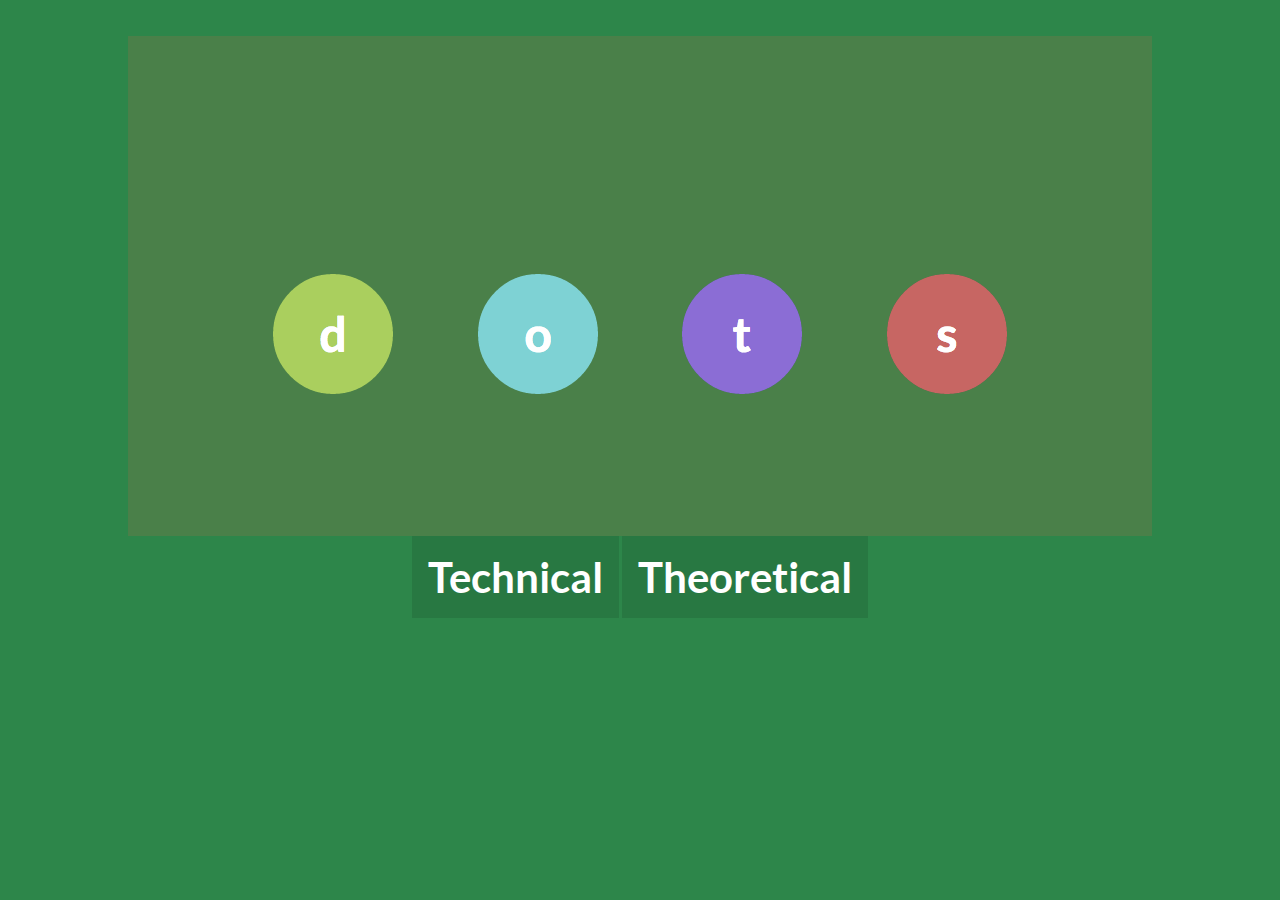
==== commit 583b3cec: "text amends and pointers" ====
--- a/index.html
+++ b/index.html
@@ -8,9 +8,11 @@
   </head>
   <body>
     <section class='active'>
-      <h2>Drag the Dots - A Talk</h2>
-      <a href="technical.html" class="decider">Technical</a>
-      <a href="theoretical.html" class="decider">Theoretical</a>
+      <img src="images/title.png">
+      <p class="center">
+        <a href="technical.html" class="decider">Technical</a>
+        <a href="theoretical.html" class="decider">Theoretical</a>
+      </p>
     </section>
   </body>
 </html>--- a/stylesheets/style.css
+++ b/stylesheets/style.css
@@ -463,7 +463,10 @@
   box-sizing:border-box;
   padding:36px;
 }
-
+section img{
+  display:block;
+  margin:0 auto;
+}
 h1{
   font-size: 56px;
 }
@@ -478,5 +481,17 @@
   font-size:36px;
   margin-bottom:12px;
   list-style: none;
-}
-
+  color:white;
+}
+.center{
+  text-align: center;
+}
+.decider{
+  display: inline-block;
+  margin: 0 auto;
+  font-size: 42px;
+  color: white;
+  text-decoration: none;
+  padding: 16px;
+  background: rgba(0,0,0,0.1);
+}
